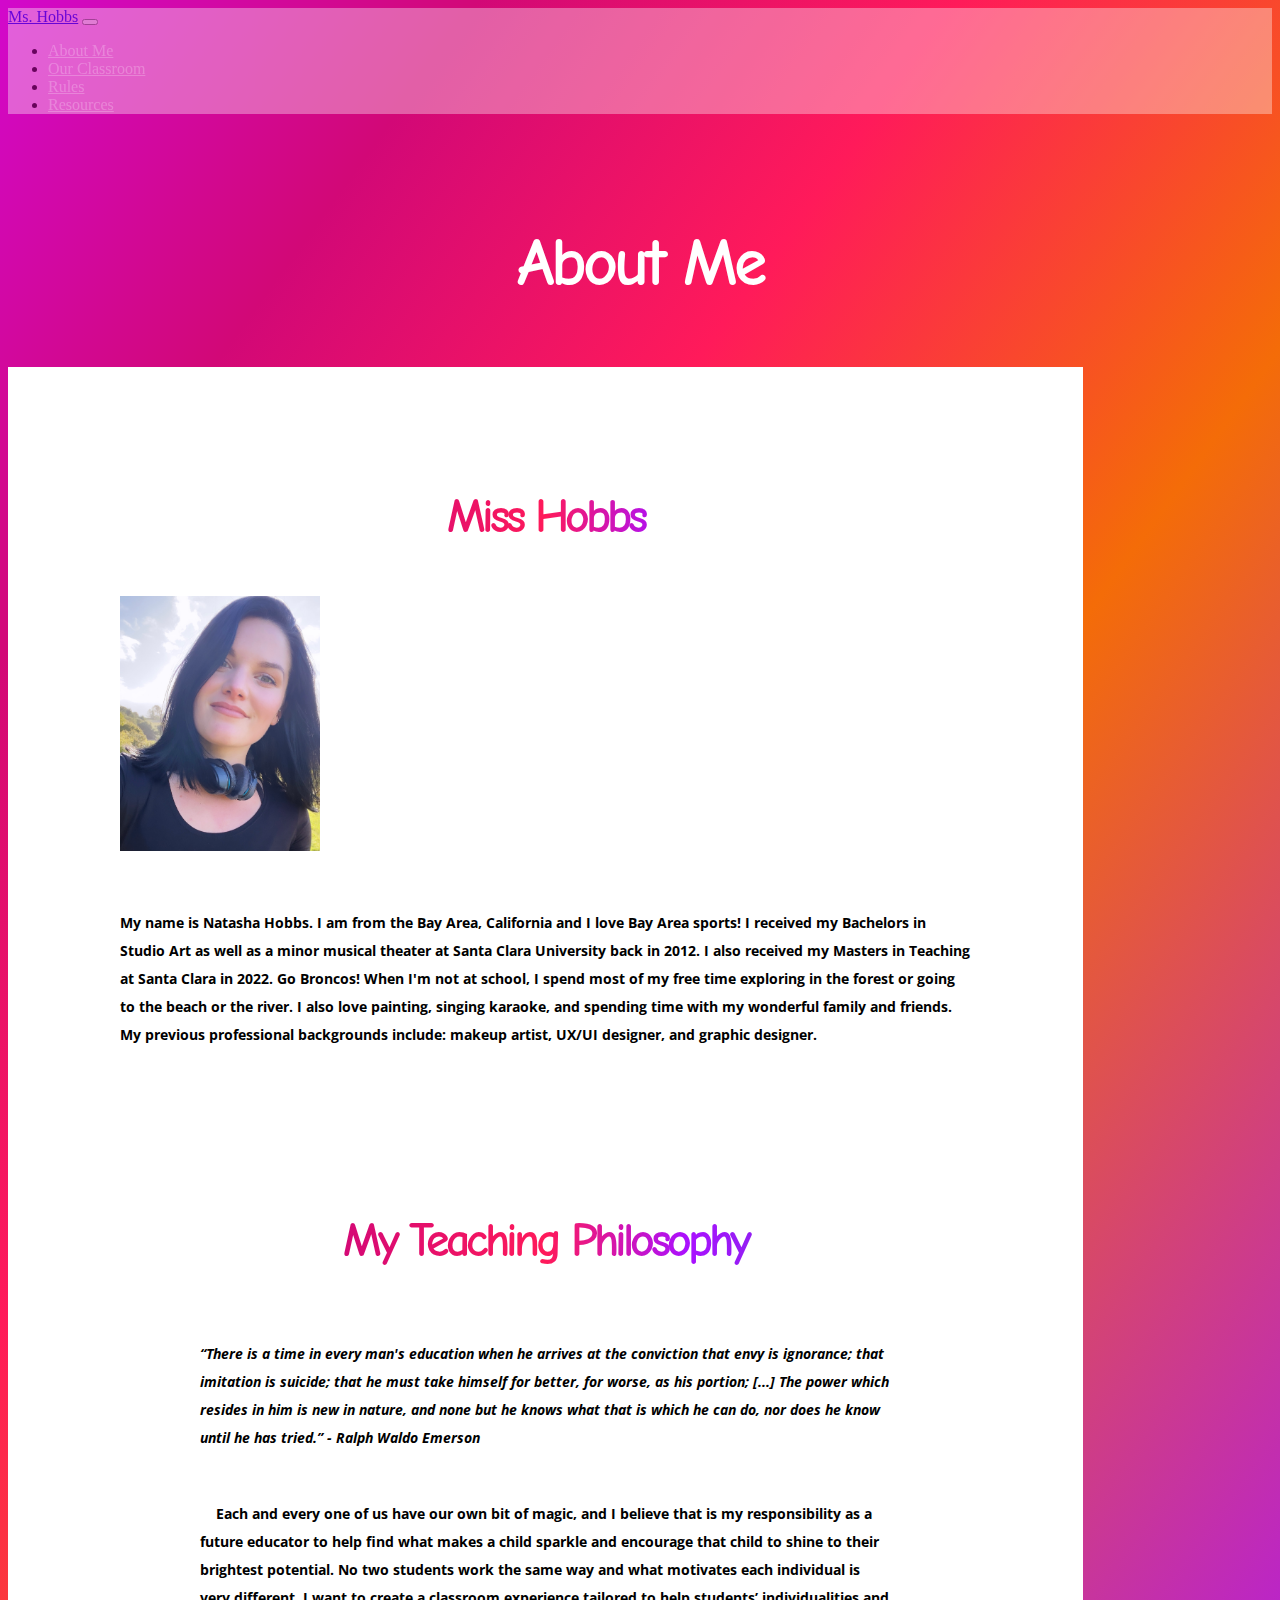
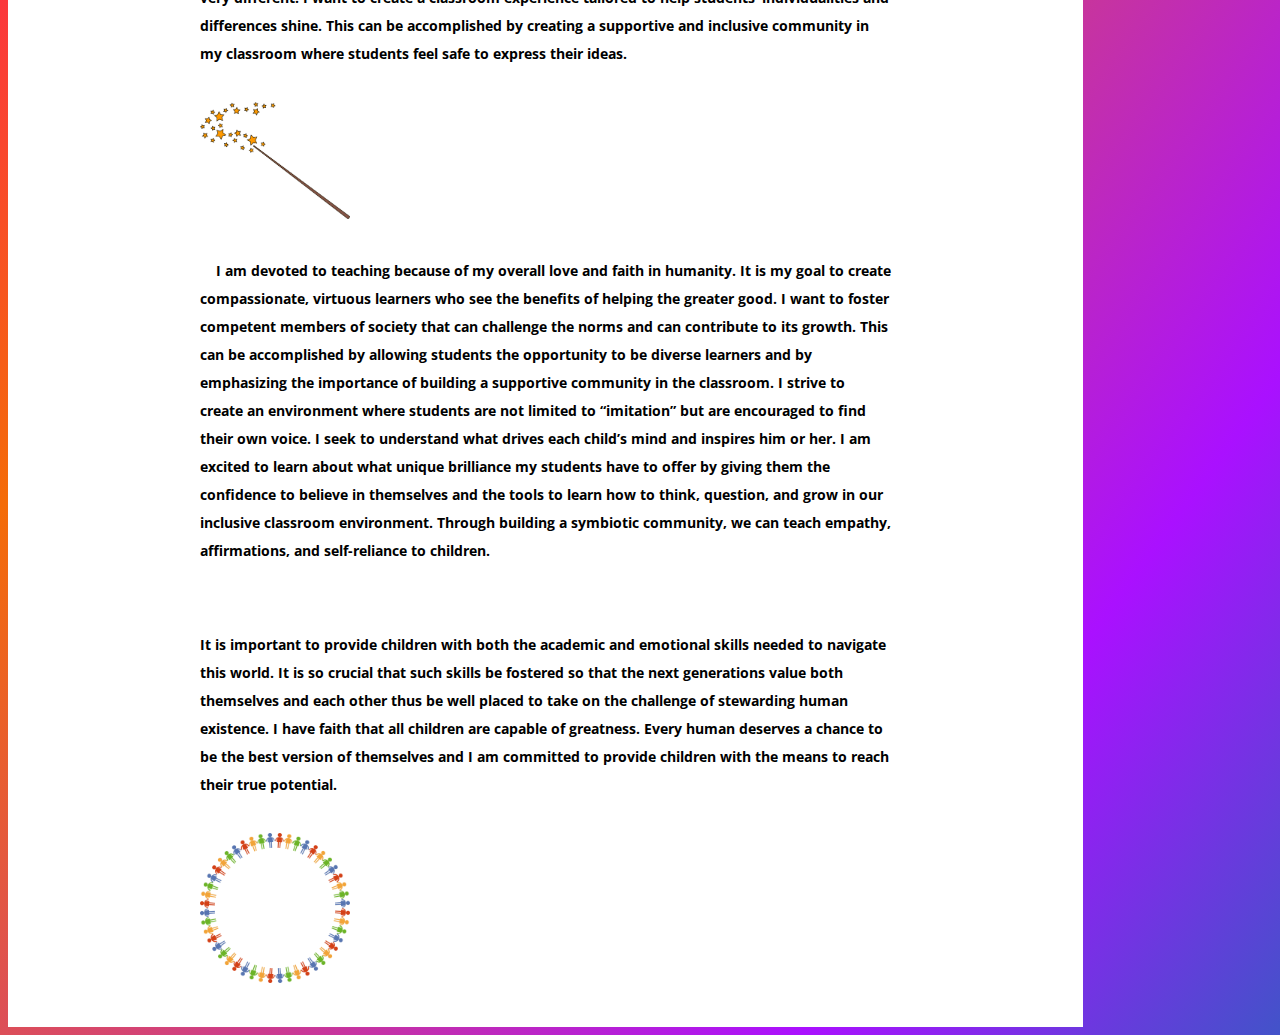
==== about.html @ 1b0e26ba "first stages of the website" ====
<!doctype html>
<html lang="en">
  <head>
    <!-- Required meta tags -->
    <meta charset="UTF-8">
    <meta name="viewport" content="width=device-width, initial-scale=1.0">
    <meta http-equiv="X-UA-Compatible" content="ie=edge">

    <!-- Bootstrap CSS -->
    <link href="https://cdn.jsdelivr.net/npm/bootstrap@5.1.0/dist/css/bootstrap.min.css" rel="stylesheet" integrity="sha384-KyZXEAg3QhqLMpG8r+8fhAXLRk2vvoC2f3B09zVXn8CA5QIVfZOJ3BCsw2P0p/We" crossorigin="anonymous">
    <script src="https://cdn.jsdelivr.net/npm/bootstrap@5.1.0/dist/js/bootstrap.bundle.min.js" integrity="sha384-U1DAWAznBHeqEIlVSCgzq+c9gqGAJn5c/t99JyeKa9xxaYpSvHU5awsuZVVFIhvj" crossorigin="anonymous"></script>
    <link rel="stylesheet" type="text/css" href="style.css" />
    <script type="text/javascript" src="anim.js"></script>  
    <link rel="preconnect" href="https://fonts.googleapis.com">
<link rel="preconnect" href="https://fonts.gstatic.com" crossorigin>
<link href="https://fonts.googleapis.com/css2?family=Delius+Swash+Caps&display=swap" rel="stylesheet">
<link rel="preconnect" href="https://fonts.googleapis.com">
<link rel="preconnect" href="https://fonts.gstatic.com" crossorigin>
<link href="https://fonts.googleapis.com/css2?family=Roboto&display=swap" rel="stylesheet">
<link rel="preconnect" href="https://fonts.googleapis.com">
<link rel="preconnect" href="https://fonts.gstatic.com" crossorigin>
<link rel="preconnect" href="https://fonts.googleapis.com">
<link rel="preconnect" href="https://fonts.googleapis.com">
<link rel="preconnect" href="https://fonts.gstatic.com" crossorigin>
<link rel="preconnect" href="https://fonts.googleapis.com">
<link rel="preconnect" href="https://fonts.gstatic.com" crossorigin>
<link rel="preconnect" href="https://fonts.googleapis.com">
<link rel="preconnect" href="https://fonts.gstatic.com" crossorigin>
<link href="https://fonts.googleapis.com/css2?family=Comic+Neue:wght@700&family=Lakki+Reddy&display=swap" rel="stylesheet">
<link rel="preconnect" href="https://fonts.googleapis.com">
<link rel="preconnect" href="https://fonts.gstatic.com" crossorigin>
<link rel="preconnect" href="https://fonts.googleapis.com">
<link rel="preconnect" href="https://fonts.gstatic.com" crossorigin>
<link rel="preconnect" href="https://fonts.googleapis.com">
<link rel="preconnect" href="https://fonts.gstatic.com" crossorigin>
<link href="https://fonts.googleapis.com/css2?family=Open+Sans:ital,wght@0,400;0,600;0,700;1,700&display=swap" rel="stylesheet">
    <title>Natasha Hobbs</title>
  </head>
<body>
<nav class="navbar navbar-expand-lg navbar-light bg-light">
    <a class="navbar-brand" href="index.html">Ms. Hobbs</a>
    <button class="navbar-toggler" type="button" data-toggle="collapse" data-target="#navbarNav" aria-controls="navbarNav" aria-expanded="false" aria-label="Toggle navigation">
      <span class="navbar-toggler-icon"></span>
    </button>
    <div class="collapse navbar-collapse" id="navbarNav">
      <ul class="navbar-nav">
        <li class="nav-item active">
          <a class="nav-link" href="about.html">About Me</a>
        </li>
        <li class="nav-item">
          <a class="nav-link" href="classroom.html">Our Classroom</a>
        </li>
        <li class="nav-item">
          <a class="nav-link" href="rules.html">Rules</a>
        </li>
        <li class="nav-item">
          <a class="nav-link disabled" href="resources.html">Resources</a>
        </li>
      </ul>
    </div>
  </nav>

  <div class="container header">
    <h1 class="philo">About Me</h1>
</div>
  <div class="container aboutMe">
      <div class="row philo justify-content-center align-items-center">
        <div class="container header">
            <h1 class="philo smaller black">Miss Hobbs</h1>
        </div>
          <div class="col-4 newCol">
              <img src="images/self-portrait.jpg" width="200">
          </div>
          <div class="col-8 newCol">
              <h3 class="bigger bold">My name is Natasha Hobbs. I am from the Bay Area, California and I love Bay Area sports! I received my Bachelors in Studio Art
                   as well as a minor musical theater at Santa Clara University back in 2012. I also received my Masters
                    in Teaching at Santa Clara in 2022. Go Broncos! When I'm not at school, I spend most of my free time 
                    exploring in the forest or going to the beach or the river. I also love painting, singing karaoke, and 
                    spending time with my wonderful family and friends. My previous professional backgrounds include: 
                    makeup artist, UX/UI designer, and graphic designer. </h3>
          </div>
    </div>
        <div class="container header">
            <h1 class="philo smaller black">My Teaching Philosophy</h1>
        </div>
        <div class="row philo justify-content-center align-items-center">
          <div class="col-12 philo">
              <h3 class="italic">
                “There is a time in every man's education when he arrives at the conviction that envy is ignorance; 
                that imitation is suicide; that he must take himself for better, for worse, as his portion; [...] The power
                 which resides in him is new in nature, and none but he knows what that is which he can do, nor does he know 
                 until he has tried.” - Ralph Waldo Emerson
              </h3>
          </div>
          <div class="col-9 philo">
              <h3> &nbsp;&nbsp;&nbsp;&nbsp;Each and every one of us have our own bit of magic, and I believe that is my responsibility as a future 
                  educator to help find what makes a child sparkle and encourage that child to shine to their brightest potential.
                   No two students work the same way and what motivates each individual is very different. I want to create a 
                   classroom experience tailored to help students’ individualities and differences shine. This can be accomplished 
                   by creating a supportive and inclusive community in my classroom where students feel safe to express their ideas. </h3>
          </div>
          <div class="col-3 philo">
              <img src="images/magic.png" width="150px" alt="magic wand">
          </div>
    
          <div class="col-12 philo">
            <h3> &nbsp;&nbsp;&nbsp;&nbsp;I am devoted to teaching because of my overall love and faith in humanity. It is my goal to create 
                compassionate, virtuous learners who see the benefits of helping the greater good. I want to foster competent
                 members of society that can challenge the norms and can contribute to its growth. This can be accomplished by
                  allowing students the opportunity to be diverse learners and by emphasizing the importance of building a 
                  supportive community in the classroom. I strive to create an environment where students are not limited to 
                  “imitation” but are encouraged to find their own voice. I seek to understand what drives each child’s mind and
                   inspires him or her. I am excited to learn about what unique brilliance my students have to offer by giving them 
                   the confidence to believe in themselves and the tools to learn how to think, question, and grow in our inclusive
                classroom environment. Through building a symbiotic community, we can teach empathy, affirmations, and 
                self-reliance to children.
            </h3>
        </div>
        <br>
        <div class="col-10 philo">
            <h3>It is important to provide children with both the academic and emotional skills needed to navigate this world.
                 It is so crucial that such skills be fostered so that the next generations value both themselves and each other
                 thus be well placed to take on the challenge of stewarding human existence. I have faith that all children are 
                 capable of greatness. Every human deserves a chance to be the best version of themselves and I am committed to 
                 provide children with the means to reach their true potential.
            </h3>
        </div>
        <div class="col-2 philo">
            <img src="images/community.png" width="150px" alt="community">
        </div>
      </div>
    </div>
</body>
</html>
---- style.css ----
body {
 
  background: rgb(232,35,143);
  background: linear-gradient(90deg, rgba(232,35,143,1) 0%, rgba(241,190,74,1) 35%, rgba(0,212,255,1) 100%);
  background: rgb(210,8,204);
background: linear-gradient(126deg, rgba(210,8,204,1) 0%, rgba(210,8,119,1) 15%, rgba(255,26,90,1) 30%, rgba(244,108,8,1) 48%, rgba(170,16,255,1) 85%, rgba(66,83,201,1) 100%);
  /*background: rgb(237,54,154);
background: linear-gradient(126deg, rgba(237,54,154,1) 0%, rgba(255,196,109,1) 48%, rgba(67,242,159,1) 100%);*/
  }
  
  h2 {
    color: black; 
    font-size: 72px;
    font-family: 'Delius Swash Caps', cursive;
    font-family: 'Fredericka the Great', cursive;
    letter-spacing: 4px;
    font-weight: 800;
  }
  
  .fadeIn {
  animation-name: fadeIn2;
  animation-delay: 0s;
  animation-duration: 3s;
  }

  @keyframes fadeIn2 {
    0% {
      opacity: 0;
    }
  
    30% {
      opacity: 15%;
    }
  
    50% {
        opacity: 40%;
        letter-spacing: 8px;
    }
  
    75% {
      opacity: 70%;
      letter-spacing: 6px;
  }

    100% {
      opacity: 1;
      letter-spacing: 4px;
      
    }
  }
  
  .animateAttempt {
    width: 100%;
    position: absolute;
    top: 50%;
    left: 50%;
    transform: translateX(-50%) translateY(-50%);
}


h1 {
  font-family: 'Comic Neue', cursive;
    font-size: 4.3em;
    letter-spacing: -4px;
    font-weight: 700;
    color: white;
    text-align: center;
    font-size: 68px;
}
h2 {
  text-align: center;
  font-family: 'Open Sans', sans-serif;
  font-size: 24px;
  color: white;
  }
h3 {
  font-family: 'Open Sans', sans-serif;
  font-size: 14px;
  line-height: 28px;
}
h4 {
  font-family: 'Comic Neue', cursive;
  font-size: 18px;
}
.bold {
  font-weight: 700;
}

.comic {
  font-family: 'Comic Neue', cursive;
  font-weight: 800;
}

.italic {
  font-style: italic;
  padding-top: 20px;
}

.black {
  background: #D208CC;
  background: -webkit-linear-gradient(to right, #D208CC 0%, #D20877 29%, #FF1A5A 50%, #AA10FF 64%, #4253C9 94%);
  background: -moz-linear-gradient(to right, #D208CC 0%, #D20877 29%, #FF1A5A 50%, #AA10FF 64%, #4253C9 94%);
  background: linear-gradient(to right, #D208CC 0%, #D20877 29%, #FF1A5A 50%, #AA10FF 64%, #4253C9 94%);
  -webkit-background-clip: text;
  -webkit-text-fill-color: transparent;
}

.header {
  padding-top: 3rem;
}
.smaller {
  font-size: 48px;
  padding-top: 10px;
}

.bigger {
  font-weight: 20px;
}


.cssanimation, .cssanimation span {
    animation-duration: 1s;
    animation-fill-mode: both;
}

.cssanimation span { display: inline-block }

.leFadeInLeft span { animation-name: leFadeInLeft }
@keyframes leFadeInLeft {
    from {
        opacity: 0;
        transform: translateX(-60px);
    }
    to { opacity: 1 }
}

/*--------------------------------------Navigation---------------------------------*/
.bg-light {
 /* background: rgb(232,35,143);
  background: linear-gradient(90deg, rgba(232,35,143,1) 0%, rgba(241,190,74,1) 35%, rgba(0,212,255,1) 100%)!important;
  background: rgb(237,54,154);
background: linear-gradient(126deg, rgba(237,54,154,1) 0%, rgba(255,196,109,1) 48%, rgba(67,242,159,1) 100%);*/ 
opacity: .5;
background: rgba(255, 255, 255, 0.7);
}
a.nav-link{
  color:white;
}

.main {
  margin-top: 3rem;
    border: .0px solid #D1D1D1;
    padding-top: 3rem;
    padding-bottom: 4rem;
    width: 100% !important;
    display: table;
    width: 100%;
    height: auto; /* For at least Firefox */
    min-height: 100%; 
}

.title {
  padding-top: 2rem;
  padding-bottom: 2rem;
}

/*---------------------------------------About ME--------------------------------------*/
.aboutMe {
  margin-top: 1.6rem;
  padding-top: 2rem;
  background-color: white;
  border-color: rgba(255, 255, 255, 0.6);
  padding-right: 2rem !important;
  padding-left: 2rem !important;
  width: 80%;
}

.second {
  display: table;
    width: 100%;
    height: auto; /* For at least Firefox */
    min-height: 100%; 
    background-color: white !important;
}

.philo {
  padding-right:5rem;
  padding-left:5rem;
  padding-bottom:20px;
}

.newCol {
  padding-bottom: 40px;
}
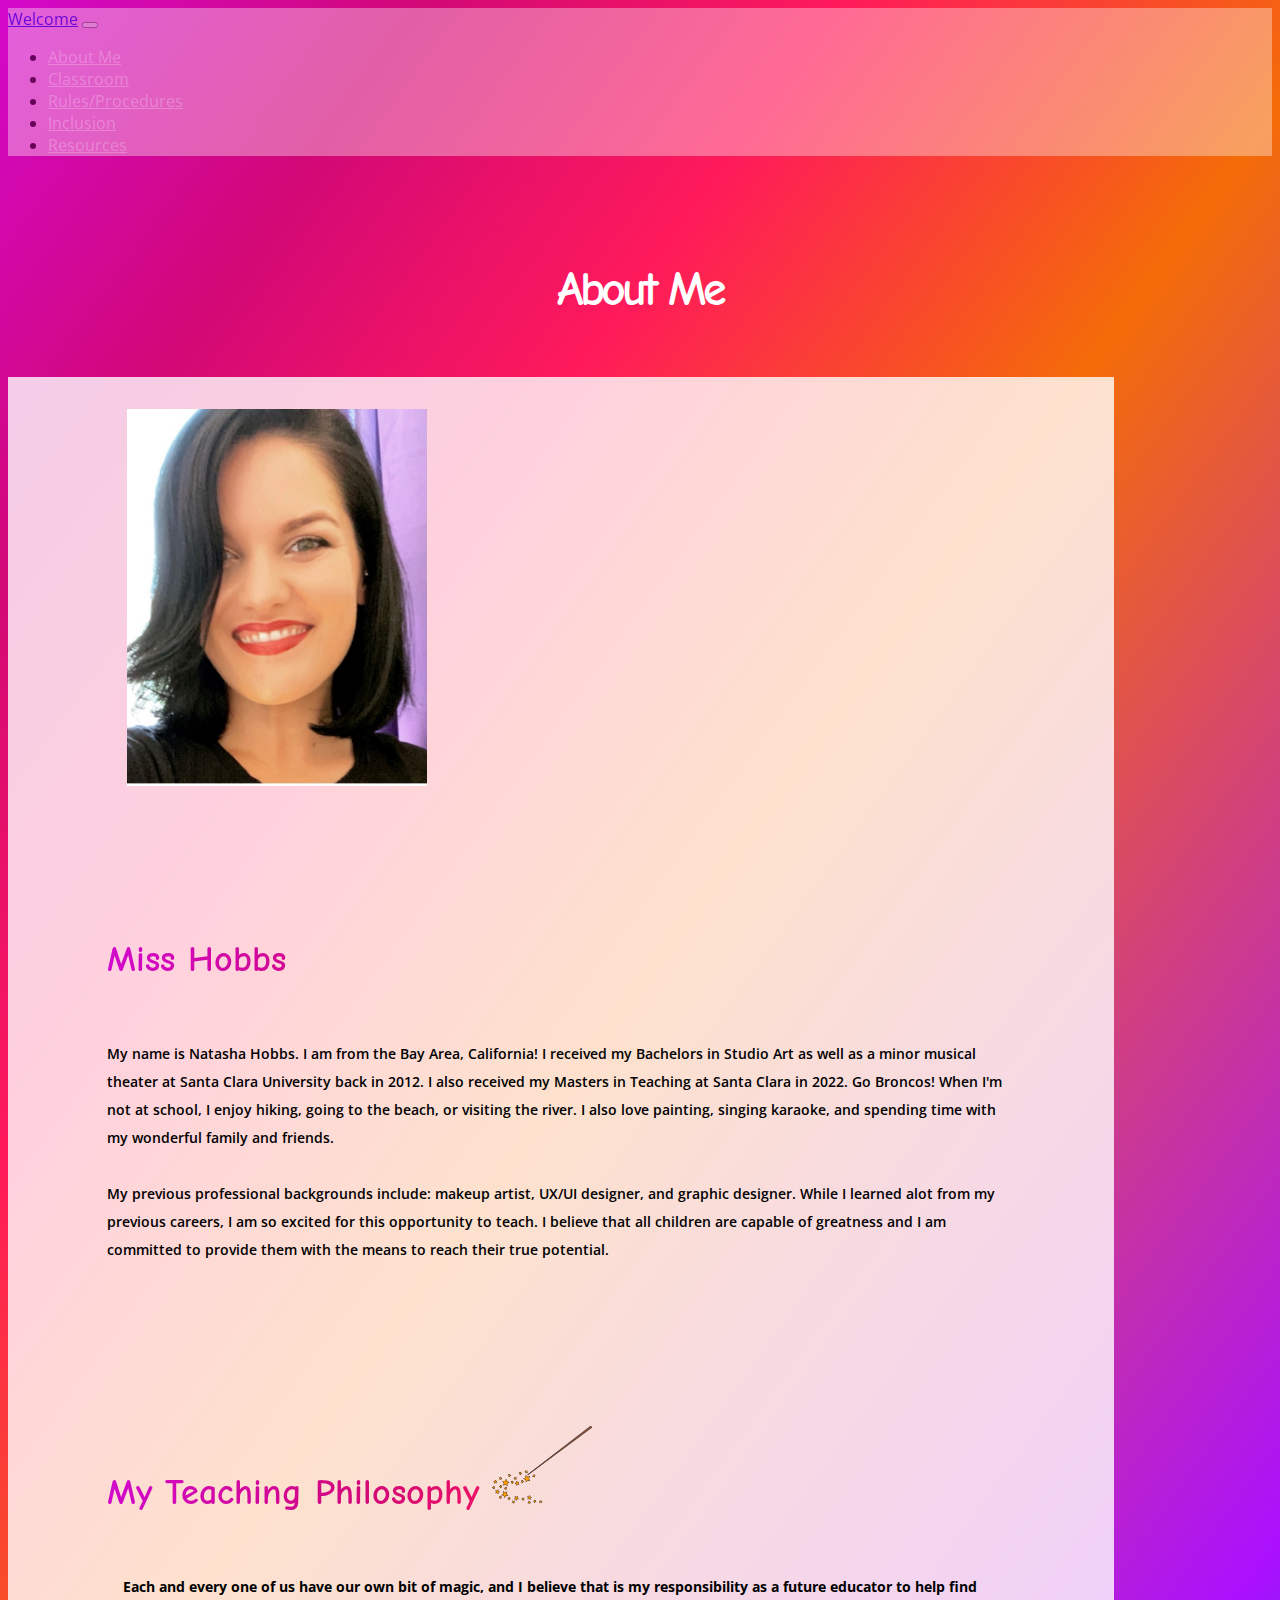
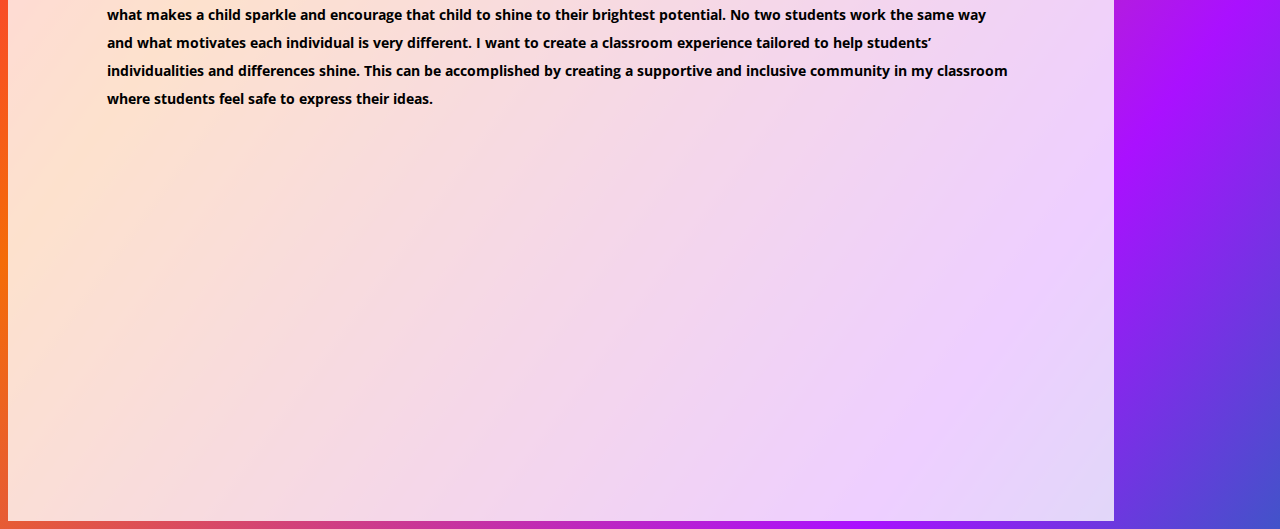
==== commit 395bd465: "more" ====
--- a/about.html
+++ b/about.html
@@ -37,74 +37,70 @@
     <title>Natasha Hobbs</title>
   </head>
 <body>
-<nav class="navbar navbar-expand-lg navbar-light bg-light">
-    <a class="navbar-brand" href="index.html">Ms. Hobbs</a>
-    <button class="navbar-toggler" type="button" data-toggle="collapse" data-target="#navbarNav" aria-controls="navbarNav" aria-expanded="false" aria-label="Toggle navigation">
-      <span class="navbar-toggler-icon"></span>
-    </button>
-    <div class="collapse navbar-collapse" id="navbarNav">
-      <ul class="navbar-nav">
-        <li class="nav-item active">
-          <a class="nav-link" href="about.html">About Me</a>
-        </li>
-        <li class="nav-item">
-          <a class="nav-link" href="classroom.html">Our Classroom</a>
-        </li>
-        <li class="nav-item">
-          <a class="nav-link" href="rules.html">Rules</a>
-        </li>
-        <li class="nav-item">
-          <a class="nav-link disabled" href="resources.html">Resources</a>
-        </li>
-      </ul>
-    </div>
-  </nav>
+    <nav class="navbar navbar-expand-lg navbar-light bg-light">
+        <a class="navbar-brand" href="index.html">Welcome</a>
+        <button class="navbar-toggler" type="button" data-toggle="collapse" data-target="#navbarNav" aria-controls="navbarNav" aria-expanded="false" aria-label="Toggle navigation">
+          <span class="navbar-toggler-icon"></span>
+        </button>
+        <div class="collapse navbar-collapse" id="navbarNav">
+          <ul class="navbar-nav">
+            <li class="nav-item">
+              <a class="nav-link" href="about.html">About Me</a>
+            </li>
+            <li class="nav-item">
+              <a class="nav-link" href="classroom.html">Classroom</a>
+            </li>
+            <li class="nav-item">
+              <a class="nav-link" href="rules.html">Rules/Procedures</a>
+            </li>
+            <li class="nav-item">
+              <a class="nav-link" href="inclusion.html">Inclusion</a>
+            </li>
+            <li class="nav-item">
+              <a class="nav-link" href="resources.html">Resources</a>
+            </li>
+          </ul>
+        </div>
+      </nav>
 
   <div class="container header">
-    <h1 class="philo">About Me</h1>
+    <h1 class="philo smaller">About Me</h1>
 </div>
   <div class="container aboutMe">
-      <div class="row philo justify-content-center align-items-center">
-        <div class="container header">
-            <h1 class="philo smaller black">Miss Hobbs</h1>
-        </div>
-          <div class="col-4 newCol">
-              <img src="images/self-portrait.jpg" width="200">
+      <div class="row philo newCol Header">
+          <div class="col-5 newCol Header left justify-content-center align-items-center">
+              <img src="images/portrait.jpg" width="300">
           </div>
-          <div class="col-8 newCol">
-              <h3 class="bigger bold">My name is Natasha Hobbs. I am from the Bay Area, California and I love Bay Area sports! I received my Bachelors in Studio Art
-                   as well as a minor musical theater at Santa Clara University back in 2012. I also received my Masters
-                    in Teaching at Santa Clara in 2022. Go Broncos! When I'm not at school, I spend most of my free time 
-                    exploring in the forest or going to the beach or the river. I also love painting, singing karaoke, and 
-                    spending time with my wonderful family and friends. My previous professional backgrounds include: 
-                    makeup artist, UX/UI designer, and graphic designer. </h3>
+          <div class="col-7">
+              <h5 class="black header">Miss Hobbs</h5>
+              <h3 class="bigger bold">My name is Natasha Hobbs. I am from the Bay Area, California! I received my Bachelors in Studio Art
+                as well as a minor musical theater at Santa Clara University back in 2012. I also received my Masters
+                 in Teaching at Santa Clara in 2022. Go Broncos!  When I'm not at school, I enjoy hiking, going to the beach, or visiting the river. 
+                 I also love painting, singing karaoke, and spending time with my wonderful family and friends. 
+                 <br>
+                 <br>
+                 My previous professional backgrounds include: 
+                 makeup artist, UX/UI designer, and graphic designer. While I learned alot from my previous careers, I am so excited for this opportunity 
+             to teach. I believe that all children are capable of greatness and I am committed to 
+             provide them with the means to reach their true potential. </h3> 
           </div>
     </div>
         <div class="container header">
-            <h1 class="philo smaller black">My Teaching Philosophy</h1>
+            
         </div>
-        <div class="row philo justify-content-center align-items-center">
-          <div class="col-12 philo">
-              <h3 class="italic">
-                “There is a time in every man's education when he arrives at the conviction that envy is ignorance; 
-                that imitation is suicide; that he must take himself for better, for worse, as his portion; [...] The power
-                 which resides in him is new in nature, and none but he knows what that is which he can do, nor does he know 
-                 until he has tried.” - Ralph Waldo Emerson
-              </h3>
-          </div>
-          <div class="col-9 philo">
+        <div class="row philo">
+          <div class="col-6">
+                <h5 class="black">My Teaching Philosophy <img src="images/magic.png" width="100px" alt="magic wand"> </h5>
               <h3> &nbsp;&nbsp;&nbsp;&nbsp;Each and every one of us have our own bit of magic, and I believe that is my responsibility as a future 
                   educator to help find what makes a child sparkle and encourage that child to shine to their brightest potential.
                    No two students work the same way and what motivates each individual is very different. I want to create a 
                    classroom experience tailored to help students’ individualities and differences shine. This can be accomplished 
                    by creating a supportive and inclusive community in my classroom where students feel safe to express their ideas. </h3>
           </div>
-          <div class="col-3 philo">
-              <img src="images/magic.png" width="150px" alt="magic wand">
-          </div>
-    
-          <div class="col-12 philo">
-            <h3> &nbsp;&nbsp;&nbsp;&nbsp;I am devoted to teaching because of my overall love and faith in humanity. It is my goal to create 
+
+          <div class="col-6 newCol header align-items-center">
+            <iframe width="500" height="281" src="https://www.youtube.com/embed/x2AlLG1iBBE" title="YouTube video player" frameborder="0" allow="accelerometer; autoplay; clipboard-write; encrypted-media; gyroscope; picture-in-picture" allowfullscreen></iframe>
+           <!-- <h3> &nbsp;&nbsp;&nbsp;&nbsp;I am devoted to teaching because of my overall love and faith in humanity. It is my goal to create 
                 compassionate, virtuous learners who see the benefits of helping the greater good. I want to foster competent
                  members of society that can challenge the norms and can contribute to its growth. This can be accomplished by
                   allowing students the opportunity to be diverse learners and by emphasizing the importance of building a 
@@ -124,11 +120,13 @@
                  capable of greatness. Every human deserves a chance to be the best version of themselves and I am committed to 
                  provide children with the means to reach their true potential.
             </h3>
-        </div>
+        </div> 
         <div class="col-2 philo">
             <img src="images/community.png" width="150px" alt="community">
         </div>
-      </div>
+      </div>-->
+    </div>
+    </div>
     </div>
 </body>
 </html>--- a/style.css
+++ b/style.css
@@ -82,6 +82,11 @@
   font-family: 'Comic Neue', cursive;
   font-size: 18px;
 }
+
+h5 {
+  font-family: 'Comic Neue', cursive;
+  font-size: 36px;
+}
 .bold {
   font-weight: 700;
 }
@@ -114,7 +119,7 @@
 }
 
 .bigger {
-  font-weight: 20px;
+  font-weight: 600;
 }
 
 
@@ -157,6 +162,10 @@
     width: 100%;
     height: auto; /* For at least Firefox */
     min-height: 100%; 
+    background-image: url("images/stars.png"); 
+    background-repeat: no-repeat;
+    background-size: 600px;
+    background-position: bottom;
 }
 
 .title {
@@ -168,11 +177,10 @@
 .aboutMe {
   margin-top: 1.6rem;
   padding-top: 2rem;
-  background-color: white;
-  border-color: rgba(255, 255, 255, 0.6);
-  padding-right: 2rem !important;
-  padding-left: 2rem !important;
-  width: 80%;
+  background-color: rgba(255, 255, 255, 0.8);
+  padding-right: 1rem !important;
+  padding-left: 1rem !important;
+  width: 85%;
 }
 
 .second {
@@ -181,11 +189,13 @@
     height: auto; /* For at least Firefox */
     min-height: 100%; 
     background-color: white !important;
-}
+    padding-bottom: 5px;
+}
+
 
 .philo {
-  padding-right:5rem;
-  padding-left:5rem;
+  padding-right:5.2rem;
+  padding-left:5.2rem;
   padding-bottom:20px;
 }
 
@@ -193,3 +203,41 @@
   padding-bottom: 40px;
 }
 
+.left {
+  padding-left: 20px;
+  padding-*/
+}
+
+/*----------------------------------------COntact me-------------------------------*/
+
+body {
+  font-family: 'Open Sans', sans-serif
+}
+
+h1 {
+  margin-bottom: 40px
+}
+
+label {
+  color: #333
+}
+
+.btn-send {
+  font-weight: 300;
+  color:black;
+  text-transform: uppercase;
+  letter-spacing: 0.2em;
+  width: 80%;
+  margin-left: 3px
+}
+
+.help-block.with-errors {
+  color: #ff5050;
+  margin-top: 5px
+}
+
+.card.bg-light {
+  margin-left: 10px;
+  margin-right: 10px;
+  opacity: 1;
+}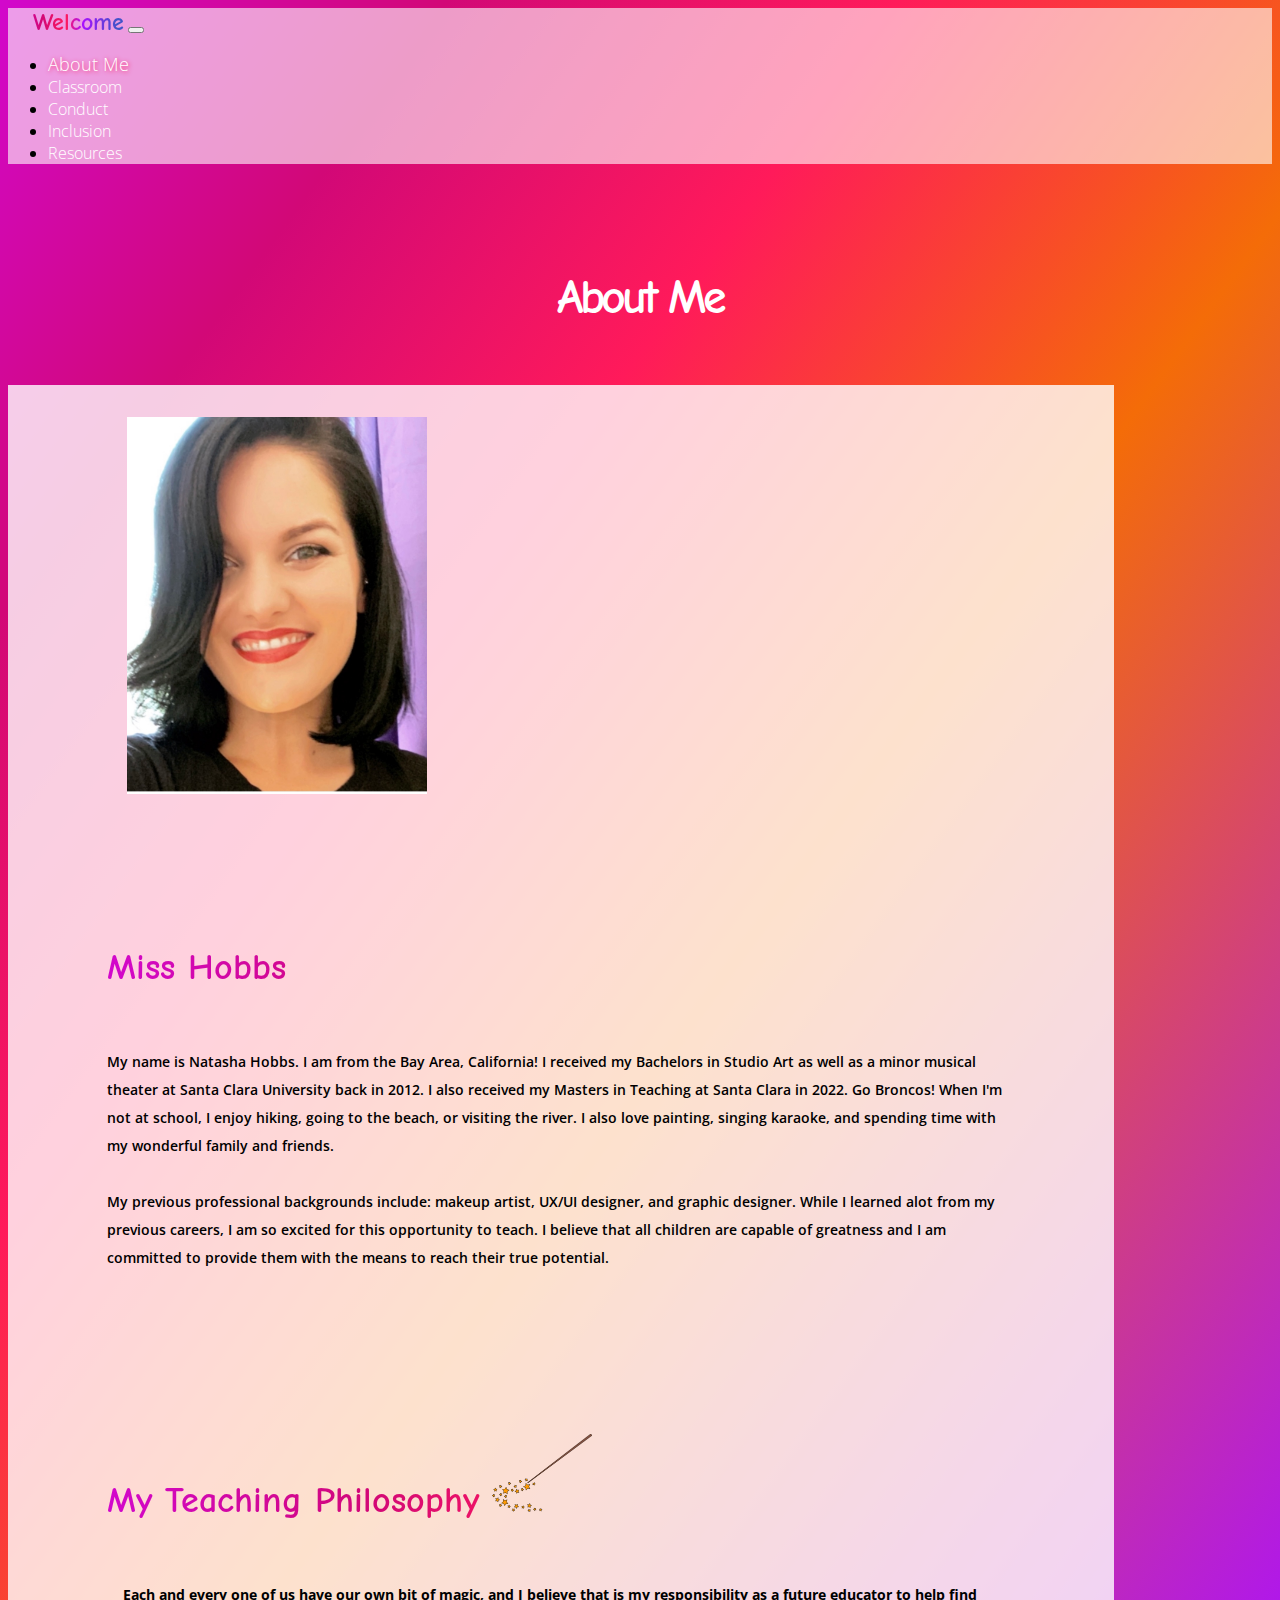
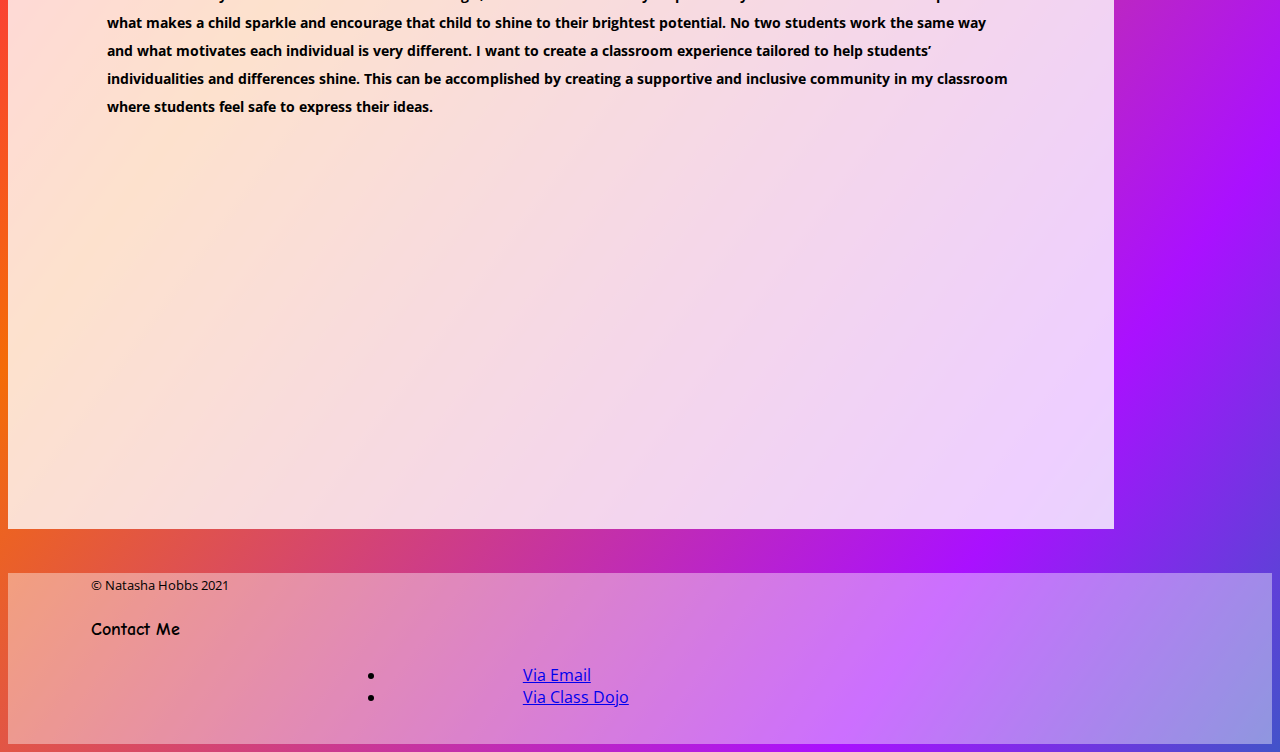
==== commit 1193a5e9: "done ish" ====
--- a/about.html
+++ b/about.html
@@ -45,13 +45,13 @@
         <div class="collapse navbar-collapse" id="navbarNav">
           <ul class="navbar-nav">
             <li class="nav-item">
-              <a class="nav-link" href="about.html">About Me</a>
+              <a class="nav-link active" href="about.html">About Me</a>
             </li>
             <li class="nav-item">
               <a class="nav-link" href="classroom.html">Classroom</a>
             </li>
             <li class="nav-item">
-              <a class="nav-link" href="rules.html">Rules/Procedures</a>
+              <a class="nav-link" href="rules.html">Conduct</a>
             </li>
             <li class="nav-item">
               <a class="nav-link" href="inclusion.html">Inclusion</a>
@@ -128,5 +128,34 @@
     </div>
     </div>
     </div>
+    <br>
+    <br>
+    <footer class="pt-4 my-md-5 pt-md-5 border-top opacity">
+        <div class="row philo justify-content-center">
+            <div class="col-12 col-md">
+
+                <small class="d-block mb-3"> © Natasha Hobbs 2021</small>
+            </div>
+            <div class="col-6 col-md">
+                <h4 center>Contact Me</h4>
+                <ul class="list-unstyled text-small center">
+                    <li><a class="center" href=mailto:natasha@scu.edu>Via Email</a></li>
+                    <li><a class="center" href="https://www.classdojo.com/">Via Class Dojo</a></li>
+
+                </ul>
+                <!--<a href="http://www.dmca.com/Protection/Status.aspx?ID=40f53b33-ee18-4642-9e85-2e1bd7e8b578" title="DMCA.com Protection Status" class="dmca-badge"> <img src="http://images.dmca.com/Badges/DMCA_logo-std-btn140w.png?ID=40f53b33-ee18-4642-9e85-2e1bd7e8b578" alt="DMCA.com Protection Status"></a> <script src="http://images.dmca.com/Badges/DMCABadgeHelper.min.js"> </script>-->
+            </div>
+            <!--           <div class="col-6 col-md">
+              <h5>Resources</h5>
+              <ul class="list-unstyled text-small">
+                <li><a class="text-muted" href="/#">Resource</a></li>
+                <li><a class="text-muted" href="/#">Resource name</a></li>
+                <li><a class="text-muted" href="/#">Another resource</a></li>
+                <li><a class="text-muted" href="/#">Final resource</a></li>
+              </ul>
+            </div> -->
+
+        </div>
+    </footer>  
 </body>
 </html>--- a/style.css
+++ b/style.css
@@ -122,6 +122,10 @@
   font-weight: 600;
 }
 
+.small {
+  font-size: 20px;
+  color: #ff5050 !important;
+}
 
 .cssanimation, .cssanimation span {
     animation-duration: 1s;
@@ -137,6 +141,10 @@
         transform: translateX(-60px);
     }
     to { opacity: 1 }
+}
+
+.color {
+  color:#ff5050;
 }
 
 /*--------------------------------------Navigation---------------------------------*/
@@ -145,12 +153,53 @@
   background: linear-gradient(90deg, rgba(232,35,143,1) 0%, rgba(241,190,74,1) 35%, rgba(0,212,255,1) 100%)!important;
   background: rgb(237,54,154);
 background: linear-gradient(126deg, rgba(237,54,154,1) 0%, rgba(255,196,109,1) 48%, rgba(67,242,159,1) 100%);*/ 
-opacity: .5;
-background: rgba(255, 255, 255, 0.7);
+background-color: rgba(255, 255, 255, 0.6)!important;
 }
 a.nav-link{
   color:white;
 }
+
+a.nav-link { 
+  text-align: right !important; 
+  font-family: 'Open Sans', sans-serif;
+  margin: auto;
+  font-weight: 300;
+  text-decoration: none;
+  color: white !important;
+}
+
+a.navbar-brand {
+  font-family: 'Comic Neue', cursive;
+  font-weight: 700;
+  font-size: 24px;
+  background: #D208CC;
+  background: -webkit-linear-gradient(to right, #D208CC 0%, #D20877 29%, #FF1A5A 50%, #AA10FF 64%, #4253C9 94%);
+  background: -moz-linear-gradient(to right, #D208CC 0%, #D20877 29%, #FF1A5A 50%, #AA10FF 64%, #4253C9 94%);
+  background: linear-gradient(to right, #D208CC 0%, #D20877 29%, #FF1A5A 50%, #AA10FF 64%, #4253C9 94%);
+  -webkit-background-clip: text;
+  -webkit-text-fill-color: transparent;
+  padding-left: 25px;
+}
+
+#navbarNavDropdown a.nav-link:hover {
+  font-weight: 600; 
+  font-size: 20px;
+  
+}
+
+a.nav-link.active {
+  text-shadow: 1px 1px 4px #FF1A5A;
+  font-size: 18px;
+}
+
+a.navbar-brand.active {
+  text-shadow: 0px 1px px #FF1A5A;
+}
+
+ a.nav-link:hover {
+  text-shadow: 1px 1px 4px white;
+ }
+/*---------------------------------Home Page----------------------------------------*/
 
 .main {
   margin-top: 3rem;
@@ -240,4 +289,29 @@
   margin-left: 10px;
   margin-right: 10px;
   opacity: 1;
+}
+
+.center {
+  display: block;
+  margin-left: auto;
+  margin-right: auto;
+  width: 50%;
+}
+
+.centered {
+  text-align: center;
+}
+/*----------------------------------------Footer-----------------------------------------*/
+footer {
+  background-color: rgba(255, 255, 255, 0.4)!important;
+  margin-bottom:0 !important ;
+  padding-bottom:0 !important ;
+}
+
+.my-md-5 {
+  margin-bottom: 0px !important ;
+}
+
+.big {
+  font-size:20px;
 }